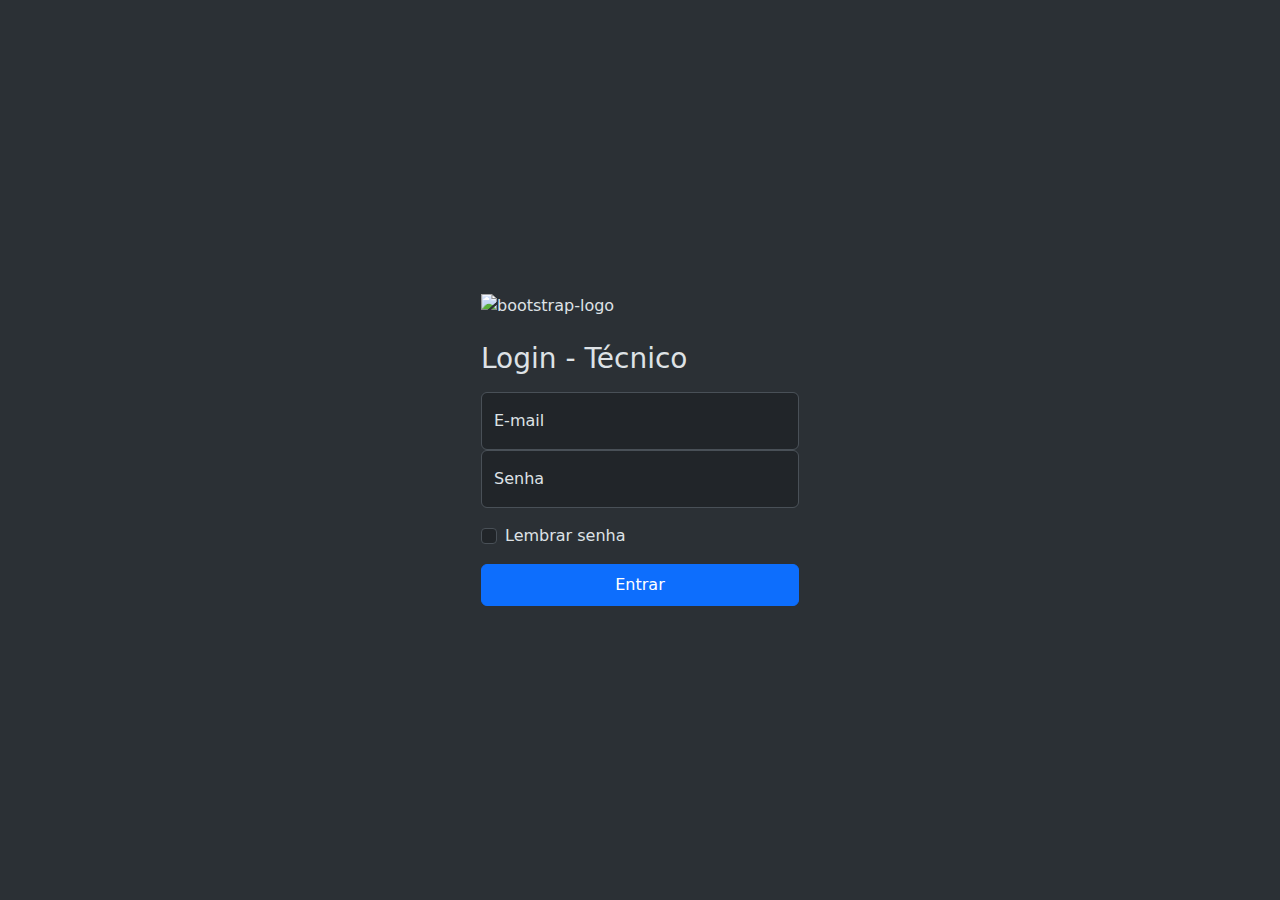
==== Templates/login.html @ 822a1632 "first commit" ====
<!DOCTYPE html>
<html lang="en" data-bs-theme="dark">

<head>
    <meta charset="UTF-8">
    <meta name="viewport" content="width=device-width, initial-scale=1.0">
    <link href="https://cdn.jsdelivr.net/npm/bootstrap@5.3.3/dist/css/bootstrap.min.css" rel="stylesheet"
        integrity="sha384-QWTKZyjpPEjISv5WaRU9OFeRpok6YctnYmDr5pNlyT2bRjXh0JMhjY6hW+ALEwIH" crossorigin="anonymous">
    <link rel="stylesheet" href="/assets/css/login.css">        
    <title>Login</title>
</head>

<body class="d-flex align-items-center py-4 bg-body-tertiary">
    <main class="w-100 m-auto form-container">
        <form>
            <img src="https://getbootstrap.com/docs/5.3/assets/brand/bootstrap-logo.svg" alt="bootstrap-logo" class="mb-4" height="57" width="72">
            <h1 class="h3 mb-3 fw-normal">Login - Técnico</h1>
            <div class="form-floating">
                <input type="email" class="form-control" id="floatingInput" placeholder="your-email@gmail.com">
                <label for="floatingInput">E-mail</label>
            </div>
            <div class="form-floating">
                <input type="password" class="form-control" id="floatingPassword" placeholder="Password">
                <label for="floatingPassword">Senha</label>
            </div>
            <div class="form-check text-start my-3">
                <input type="checkbox" class="form-check-input" id="flexCheckDefault"/>
                <label class="form-check-label" for="flexCheckDefault">Lembrar senha</label>
            </div>
            <button class="btn btn-primary w-100 py-2" type="submit">Entrar</button>
        </form>
    </main>

</body>

<script src="/assets/js/login.js"></script>

</html>
---- assets/css/login.css ----
html, body {
    height: 100%;
}

.form-container {
    max-width: 350px;
    padding: 1rem;
}
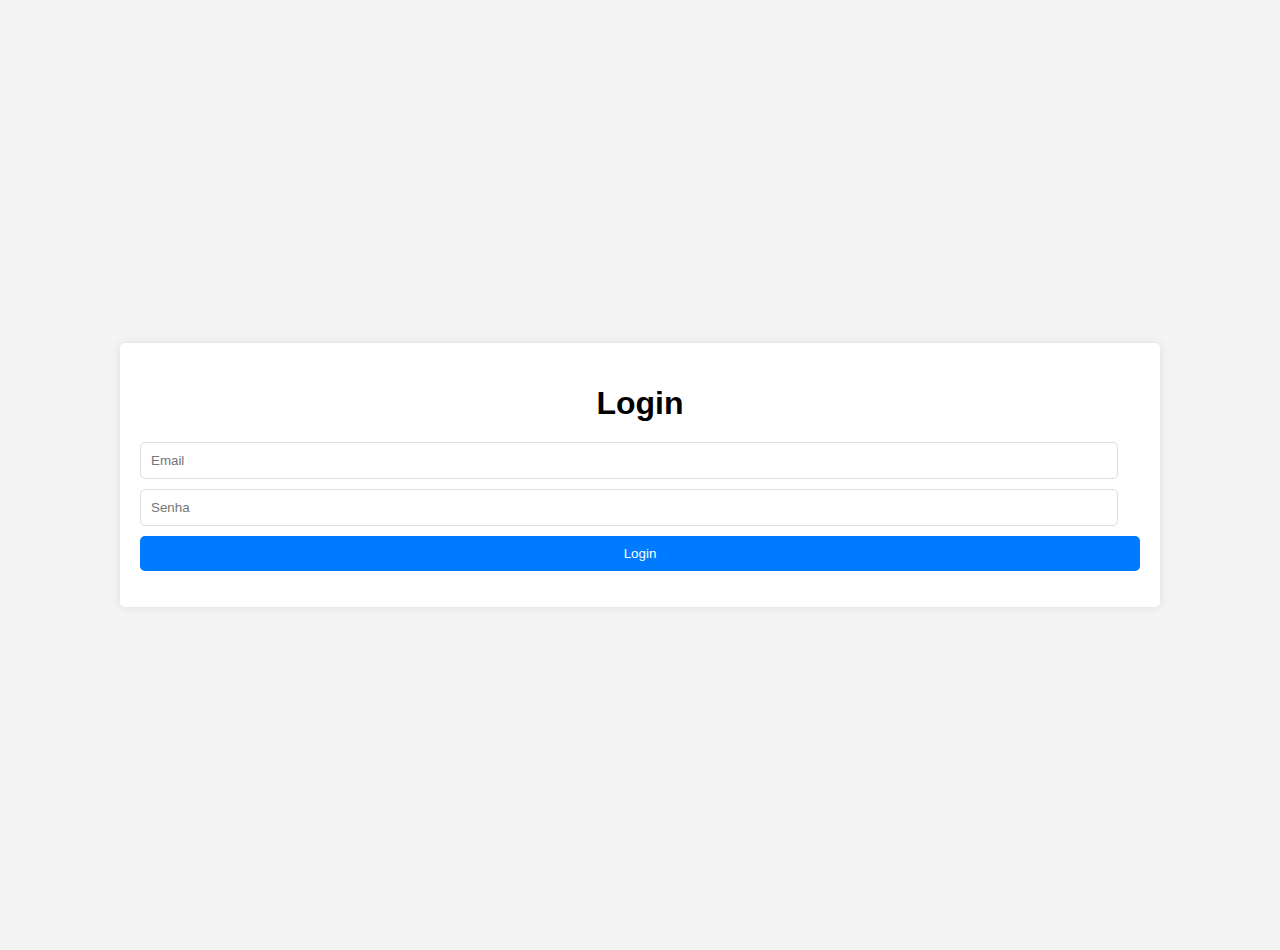
==== commit 56fbe4a6: "create pages" ====
--- a/Templates/login.html
+++ b/Templates/login.html
@@ -1,38 +1,30 @@
 <!DOCTYPE html>
-<html lang="en" data-bs-theme="dark">
-
+<html lang="pt-BR">
 <head>
     <meta charset="UTF-8">
     <meta name="viewport" content="width=device-width, initial-scale=1.0">
-    <link href="https://cdn.jsdelivr.net/npm/bootstrap@5.3.3/dist/css/bootstrap.min.css" rel="stylesheet"
-        integrity="sha384-QWTKZyjpPEjISv5WaRU9OFeRpok6YctnYmDr5pNlyT2bRjXh0JMhjY6hW+ALEwIH" crossorigin="anonymous">
-    <link rel="stylesheet" href="/assets/css/login.css">        
     <title>Login</title>
+    <link rel="manifest" href="manifest.json">
+    <link rel="stylesheet" href="/assets/css/style.css">
 </head>
-
-<body class="d-flex align-items-center py-4 bg-body-tertiary">
-    <main class="w-100 m-auto form-container">
-        <form>
-            <img src="https://getbootstrap.com/docs/5.3/assets/brand/bootstrap-logo.svg" alt="bootstrap-logo" class="mb-4" height="57" width="72">
-            <h1 class="h3 mb-3 fw-normal">Login - Técnico</h1>
-            <div class="form-floating">
-                <input type="email" class="form-control" id="floatingInput" placeholder="your-email@gmail.com">
-                <label for="floatingInput">E-mail</label>
-            </div>
-            <div class="form-floating">
-                <input type="password" class="form-control" id="floatingPassword" placeholder="Password">
-                <label for="floatingPassword">Senha</label>
-            </div>
-            <div class="form-check text-start my-3">
-                <input type="checkbox" class="form-check-input" id="flexCheckDefault"/>
-                <label class="form-check-label" for="flexCheckDefault">Lembrar senha</label>
-            </div>
-            <button class="btn btn-primary w-100 py-2" type="submit">Entrar</button>
+<body>
+    <div class="container">
+        <h1>Login</h1>
+        <form id="loginForm">
+            <input type="text" id="email" placeholder="Email" required>
+            <input type="senha" id="senha" placeholder="Senha" required>
+            <button type="submit">Login</button>
         </form>
-    </main>
-
+        <p id="errorMessage" class="error-message"></p>
+    </div>
+    <script src="/assets/js/app.js"></script>
+    
+    <script>
+        if ('serviceWorker' in navigator) {
+            navigator.serviceWorker.register('/service-worker.js')
+            .then(() => console.log('Service Worker registrado com sucesso.'))
+            .catch((error) => console.log('Falha ao registrar o Service Worker:', error));
+        }
+    </script>
 </body>
-
-<script src="/assets/js/login.js"></script>
-
 </html>
--- a/assets/css/style.css
+++ b/assets/css/style.css
@@ -0,0 +1,108 @@
+body {
+    font-family: Arial, sans-serif;
+    display: flex;
+    justify-content: center;
+    align-items: center;
+    height: 100vh;
+    margin: 25px;
+    background-color: #f4f4f4;
+}
+
+.container {
+    background: #fff;
+    padding: 20px;
+    box-shadow: 0 0 10px rgba(0, 0, 0, 0.1);
+    border-radius: 5px;
+    max-width: 1000px; /* Limita a largura máxima do container */
+    width: 100%; /* Garante que o container ocupe 100% da largura disponível */
+}
+
+h1 {
+    margin-bottom: 20px;
+    text-align: center;
+}
+
+input {
+    width: calc(100% - 22px); /* Ajusta a largura para evitar overflow */
+    padding: 10px;
+    margin-bottom: 10px;
+    border: 1px solid #ddd;
+    border-radius: 5px;
+    box-sizing: border-box; /* Garante que o padding e border não ultrapassem a largura */
+}
+
+button {
+    width: 100%;
+    padding: 10px;
+    background-color: #007BFF;
+    color: #fff;
+    border: none;
+    border-radius: 5px;
+    cursor: pointer;
+}
+
+button:hover {
+    background-color: #0056b3;
+}
+
+.error-message {
+    color: red;
+    text-align: center;
+    margin-top: 10px;
+}
+
+.chamado-card {
+    border: 1px solid #ccc;
+    border-radius: 8px;
+    margin-bottom: 15px;
+    padding: 10px;
+    background-color: #f9f9f9;
+}
+
+.chamado-card .card-header {
+    background-color: #007bff;
+    color: #fff;
+    padding: 8px;
+    border-bottom: 1px solid #ccc;
+    font-size: 1.2em;
+}
+
+.chamado-card .card-body p {
+    margin: 8px 0;
+}
+
+.status-label {
+    padding: 3px 8px;
+    border-radius: 4px;
+    color: #fff;
+}
+
+.status-label.aberto {
+    background-color: green;
+}
+
+.status-label.fechado {
+    background-color: red;
+}
+
+
+.grid-container {
+    display: grid;
+    grid-template-columns: repeat(3, 1fr); /* Cria três colunas de tamanho igual */
+    gap: 10px;
+    padding: 20px;
+}
+
+.grid-container > div {
+    padding: 20px;
+    box-shadow: 0 0 10px rgba(0, 0, 0, 0.1); /* Adiciona sombra ao redor dos itens */
+    background-color: #fff; /* Fundo branco para os cards */
+    border-radius: 5px; /* Cantos arredondados */
+    box-sizing: border-box; /* Garante que padding e borda são incluídos na largura total */
+}
+
+@media (max-width: 768px) {
+    .grid-container {
+        grid-template-columns: 1fr;
+    }
+}